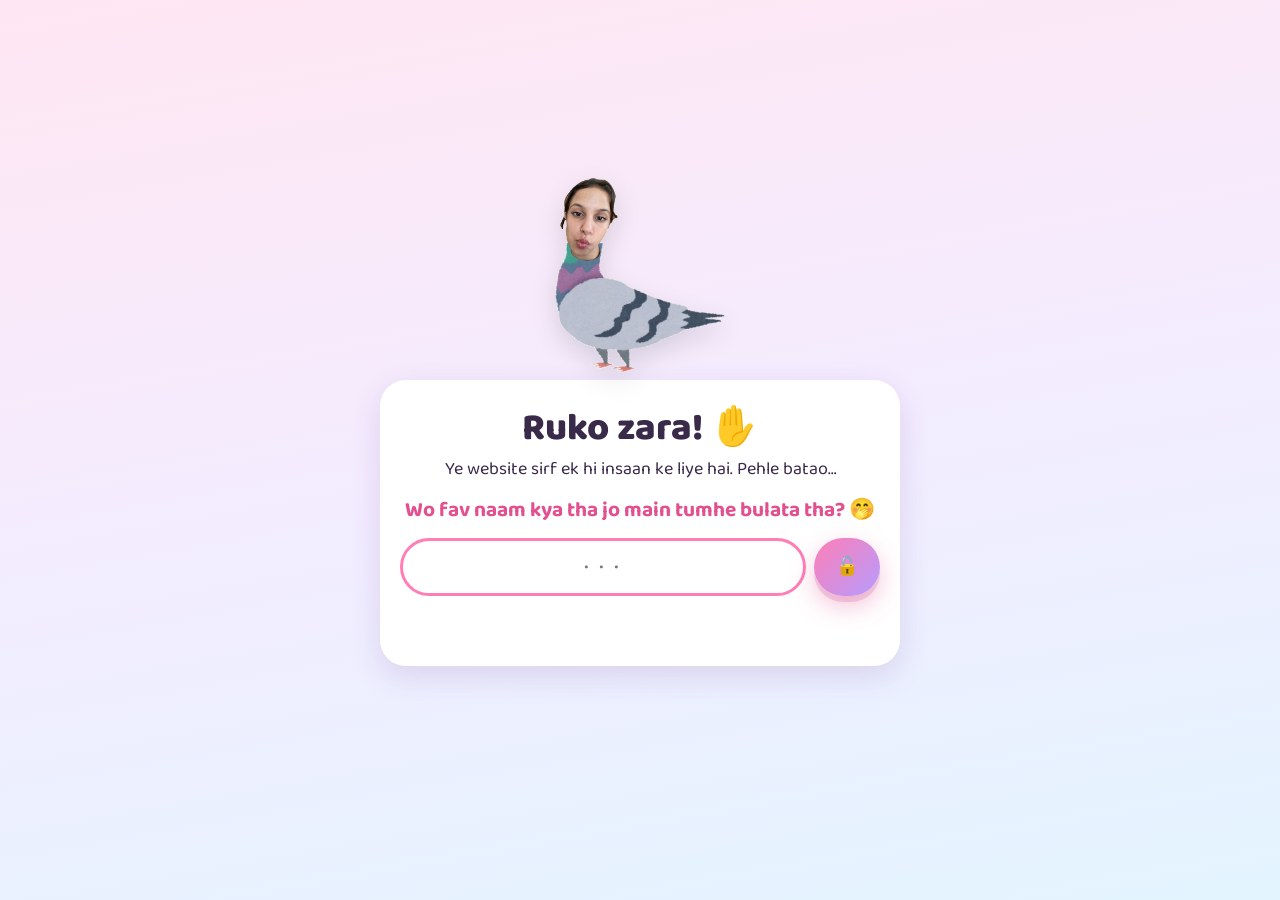
==== bday/index.html @ 53251f6f "Add birthday pigeon game in bday/ Password-gated, Hinglish, 8 levels from birth up to 5'1" plus a 20" ====
<!doctype html>
<html lang="hi">
<head>
<meta charset="utf-8">
<meta name="viewport" content="width=device-width, initial-scale=1, viewport-fit=cover">
<meta name="robots" content="noindex, nofollow">
<title>Ek Chhoti Si Udaan</title>
<meta name="theme-color" content="#ffd6e8">
<link rel="icon" href="data:image/svg+xml,<svg xmlns='http://www.w3.org/2000/svg' viewBox='0 0 100 100'><text y='.9em' font-size='90'>🕊️</text></svg>">
<link rel="preconnect" href="https://fonts.googleapis.com">
<link rel="preconnect" href="https://fonts.gstatic.com" crossorigin>
<link href="https://fonts.googleapis.com/css2?family=Baloo+2:wght@500;700;800&family=Caveat:wght@500;700&display=swap" rel="stylesheet">
<link rel="stylesheet" href="style.css">
</head>
<body>
<div id="emoji-bg" aria-hidden="true"></div>
<button id="music" class="music" aria-label="Music on/off" hidden>🔊</button>
<main id="app"></main>
<script src="content.js"></script>
<script src="app.js"></script>
</body>
</html>
---- bday/style.css ----
:root {
  --pink: #ff7eb6;
  --pink-deep: #e2508f;
  --pink-soft: #ffe3ef;
  --lav: #b59cff;
  --lav-soft: #efe9ff;
  --teal: #3fb7a3;
  --grey: #c9cbe0;
  --ink: #3a2a4a;
  --ink-soft: #7a6a8c;
  --card: #ffffff;
  --sky1: #bfe6ff;
  --sky2: #ffe0f0;
  --shadow: 0 10px 30px rgba(120, 60, 140, .16);
}

* { box-sizing: border-box; }
[hidden] { display: none !important; }
html, body { margin: 0; }
html { background: linear-gradient(170deg, #ffe6f2 0%, #f3ecff 50%, #e3f4ff 100%); min-height: 100%; }
body {
  font-family: "Baloo 2", system-ui, sans-serif;
  color: var(--ink);
  background: transparent;
  min-height: 100vh;
  overflow-x: hidden;
  -webkit-tap-highlight-color: transparent;
}
button { font: inherit; color: inherit; cursor: pointer; }
input { font: inherit; }

/* ---------- floating emoji background ---------- */
#emoji-bg { position: fixed; inset: 0; pointer-events: none; z-index: 0; overflow: hidden; }
#emoji-bg span {
  position: absolute; bottom: -60px; opacity: .55; user-select: none;
  animation: floatUp linear infinite;
}
#emoji-bg .combo { display: inline-flex; flex-direction: column; align-items: center; line-height: .8; }
#emoji-bg .combo i { font-style: normal; font-size: .45em; transform: translate(.3em, .25em) rotate(-10deg); }
#emoji-bg .combo b { font-weight: normal; }
@keyframes floatUp {
  0%   { transform: translate(0, 0) rotate(0deg); }
  50%  { transform: translate(var(--dx), -55vh) rotate(calc(var(--rot) / 2)); }
  100% { transform: translate(0, -115vh) rotate(var(--rot)); }
}

/* ---------- layout ---------- */
#app { position: relative; z-index: 1; padding: 16px 16px 48px; }
.screen {
  max-width: 520px; margin: 0 auto;
  animation: pop .45s cubic-bezier(.2, 1.4, .4, 1);
}
@keyframes pop { from { opacity: 0; transform: translateY(16px) scale(.97); } to { opacity: 1; transform: none; } }

h1 { font-size: clamp(28px, 7vw, 38px); line-height: 1.1; margin: 8px 0 6px; text-align: center; font-weight: 800; }
h1 span { color: var(--pink-deep); }
p { font-size: 18px; line-height: 1.5; margin: 0 0 12px; }

.card {
  background: var(--card); border-radius: 26px; padding: 20px;
  box-shadow: var(--shadow); margin: 16px 0;
}

.btn {
  display: inline-flex; align-items: center; justify-content: center; gap: 8px;
  border: 0; border-radius: 999px; padding: 12px 22px; font-weight: 800; font-size: 18px;
  background: linear-gradient(135deg, var(--pink), var(--lav)); color: #fff;
  box-shadow: 0 6px 0 #c9488a33, 0 10px 24px rgba(226, 80, 143, .35);
  transition: transform .12s, filter .2s, opacity .2s;
}
.btn:active { transform: translateY(3px) scale(.98); }
.btn:disabled { filter: grayscale(.8); opacity: .5; cursor: not-allowed; }
.btn.big { width: 100%; padding: 16px 22px; font-size: 21px; margin-top: 10px; }
.btn.ghost { background: #fff; color: var(--pink-deep); box-shadow: var(--shadow); }

.music {
  position: fixed; top: 12px; right: 12px; z-index: 50;
  width: 46px; height: 46px; border-radius: 50%; border: 0;
  background: #fff; box-shadow: var(--shadow); font-size: 22px;
}
.music.playing { animation: wiggle 1.2s ease-in-out infinite; }
@keyframes wiggle { 0%, 100% { transform: rotate(-8deg); } 50% { transform: rotate(8deg); } }

/* ---------- lock ---------- */
.lock { min-height: 92vh; display: flex; flex-direction: column; justify-content: center; text-align: center; }
.lock-pigeon { width: 170px; margin: 0 auto -8px; animation: bob 2.2s ease-in-out infinite; filter: drop-shadow(0 10px 12px rgba(0,0,0,.12)); }
@keyframes bob { 0%, 100% { transform: translateY(0) rotate(-3deg); } 50% { transform: translateY(-10px) rotate(3deg); } }
.lock .q { font-size: 21px; font-weight: 700; color: var(--pink-deep); }
.lock form, .qbox form { display: flex; gap: 8px; margin-top: 8px; }
.lock input, .qbox input {
  flex: 1; min-width: 0; border: 3px solid var(--pink-soft); border-radius: 999px;
  padding: 12px 18px; font-size: 18px; outline: none; background: #fff; color: var(--ink);
}
.lock input:focus, .qbox input:focus { border-color: var(--pink); }
.lock input { text-transform: uppercase; letter-spacing: 3px; text-align: center; }
.err { min-height: 28px; color: var(--pink-deep); font-weight: 700; margin-top: 10px; }
.shake { animation: shake .4s; }
@keyframes shake { 20%, 60% { transform: translateX(-10px); } 40%, 80% { transform: translateX(10px); } }

/* ---------- home ---------- */
.kicker { text-align: center; font-weight: 800; letter-spacing: 2px; color: var(--pink-deep); margin: 30px 0 0; }
.home .sub { text-align: center; color: var(--ink-soft); }
.measure { position: relative; margin: 6px auto 4px; max-width: 340px; }
.measure svg { width: 100%; height: auto; display: block; overflow: visible; }
.measure .fig { transform-origin: 50% 100%; cursor: pointer; }
.measure .fig.boing { animation: boing .6s; }
@keyframes boing { 30% { transform: scaleY(1.06); } 60% { transform: scaleY(.95); } }
.measure .plane { animation: land 6s ease-in-out infinite; }
@keyframes land {
  0%   { transform: translate(150px, -80px) rotate(0deg); opacity: 0; }
  10%  { opacity: 1; }
  45%  { transform: translate(0, 0); opacity: 1; }
  70%  { transform: translate(0, 0); opacity: 1; }
  85%  { transform: translate(-60px, -10px); opacity: 0; }
  100% { transform: translate(150px, -80px); opacity: 0; }
}
.measure .crown { animation: twinkle 1.6s ease-in-out infinite; transform-origin: center; transform-box: fill-box; }
@keyframes twinkle { 50% { transform: scale(1.2) rotate(8deg); } }

.map { list-style: none; padding: 0; margin: 22px 0 0; display: flex; flex-direction: column-reverse; gap: 10px; }
.map li button {
  width: 100%; display: grid; grid-template-columns: 86px 1fr 32px; align-items: center; gap: 10px;
  text-align: left; border: 0; border-radius: 20px; padding: 12px 14px; background: #fff; box-shadow: var(--shadow);
}
.map li b { background: var(--lav-soft); color: #6a4fd6; border-radius: 12px; padding: 4px 8px; text-align: center; font-size: 15px; }
.map li span { font-weight: 700; line-height: 1.2; }
.map li em { font-style: normal; font-size: 22px; text-align: center; }
.map li.locked button { opacity: .55; cursor: not-allowed; }
.map li.current button { outline: 3px solid var(--pink); }
.map-title { text-align: center; font-weight: 800; margin: 26px 0 -8px; color: var(--ink-soft); }

/* ---------- stage ---------- */
.stage-head { display: flex; align-items: center; gap: 8px; margin: 2px 60px 6px 0; }
.stage-head .back { border: 0; background: #fff; border-radius: 999px; padding: 6px 14px; box-shadow: var(--shadow); font-weight: 700; font-size: 15px; }
.chip { background: linear-gradient(135deg, var(--teal), #6fd3c3); color: #fff; font-weight: 800; border-radius: 999px; padding: 4px 14px; }
.count { margin-left: auto; color: var(--ink-soft); font-weight: 700; }
.subtitle { text-align: center; color: var(--pink-deep); font-weight: 700; }
.song { display: flex; align-items: center; justify-content: center; gap: 6px; color: var(--ink-soft); font-size: 15px; margin: 0 0 6px; }
.song .bars { display: inline-flex; gap: 2px; align-items: flex-end; height: 14px; }
.song .bars i { width: 3px; background: var(--pink); border-radius: 2px; animation: bar 0.9s ease-in-out infinite; }
.song .bars i:nth-child(2) { animation-delay: .2s; } .song .bars i:nth-child(3) { animation-delay: .4s; }
@keyframes bar { 0%, 100% { height: 4px; } 50% { height: 14px; } }

.polaroid {
  background: #fff; padding: 12px 12px 6px; border-radius: 6px; box-shadow: var(--shadow);
  width: min(78%, 300px); margin: 14px auto; transform: rotate(-2.5deg);
}
.polaroid img { width: 100%; aspect-ratio: 1 / 1; object-fit: cover; border-radius: 3px; display: block; background: var(--pink-soft); }
.polaroid figcaption { font-family: "Caveat", cursive; font-size: 24px; text-align: center; padding: 4px 0 2px; }
.gallery { display: flex; flex-wrap: wrap; justify-content: center; gap: 4px 10px; }
.gallery .polaroid { width: min(46%, 220px); margin: 8px 0; }
.gallery .polaroid:nth-child(even) { transform: rotate(3deg); }
.gallery.single .polaroid { width: min(78%, 300px); }

.story p { font-size: 19px; }

/* 10 things */
.ten { display: grid; grid-template-columns: repeat(2, 1fr); gap: 10px; }
.flip { perspective: 800px; border: 0; background: none; padding: 0; min-height: 120px; }
.flip .inner { position: relative; width: 100%; height: 100%; min-height: 120px; transition: transform .6s; transform-style: preserve-3d; }
.flip.open .inner { transform: rotateY(180deg); }
.flip .front, .flip .back {
  position: absolute; inset: 0; border-radius: 18px; backface-visibility: hidden; -webkit-backface-visibility: hidden;
  display: flex; align-items: center; justify-content: center; text-align: center; padding: 10px; box-shadow: var(--shadow);
}
.flip .front { background: linear-gradient(135deg, var(--pink), var(--lav)); color: #fff; font-weight: 800; font-size: 22px; flex-direction: column; }
.flip .front small { font-size: 14px; opacity: .85; font-weight: 700; }
.flip .back { background: #fff; transform: rotateY(180deg); font-size: 15.5px; line-height: 1.3; font-weight: 600; }
.progress { text-align: center; font-weight: 800; color: var(--pink-deep); margin-top: 10px; }

/* basketball */
.court {
  position: relative; height: 260px; border-radius: 22px; overflow: hidden; margin-top: 4px;
  background: linear-gradient(#ffe9d6 0 70%, #f5b98a 70% 100%);
  box-shadow: inset 0 -6px 0 #e59a63;
}
.court .hoop { position: absolute; top: 34px; left: 0; width: 84px; animation: hoopMove 2.6s ease-in-out infinite alternate; }
.court .board { width: 84px; height: 54px; border: 4px solid #fff; background: #ffffffaa; border-radius: 6px; box-shadow: 0 2px 6px rgba(0,0,0,.1); }
.court .rim { width: 60px; height: 8px; background: #ff6b3d; border-radius: 6px; margin: -8px auto 0; position: relative; }
.court .net { width: 50px; height: 26px; margin: 0 auto; background: repeating-linear-gradient(60deg, transparent 0 6px, #fff 6px 8px), repeating-linear-gradient(-60deg, transparent 0 6px, #fff 6px 8px); clip-path: polygon(0 0, 100% 0, 80% 100%, 20% 100%); }
@keyframes hoopMove { from { left: 4%; } to { left: calc(96% - 84px); } }
.court.fast .hoop { animation-duration: 1.7s; }
.court .ball { position: absolute; left: 50%; bottom: 14px; font-size: 44px; transform: translateX(-50%); transition: none; }
.court .ball.shoot { animation: shoot .55s cubic-bezier(.3, .7, .4, 1) forwards; }
@keyframes shoot { to { bottom: 172px; transform: translateX(-50%) scale(.6) rotate(540deg); } }
.court .ball.miss { animation: missBall .8s ease-in forwards; }
@keyframes missBall { 0% { bottom: 172px; transform: translateX(-50%) scale(.6); } 100% { bottom: -60px; transform: translateX(-10%) scale(.8) rotate(200deg); } }
.court .ball.swish { animation: swishBall .6s ease-in forwards; }
@keyframes swishBall { 0% { bottom: 172px; transform: translateX(-50%) scale(.6); } 100% { bottom: 14px; transform: translateX(-50%) scale(1); } }
.court .shout { position: absolute; inset: auto 0 90px; text-align: center; font-size: 30px; font-weight: 800; color: var(--pink-deep); opacity: 0; }
.court .shout.show { animation: shout .9s forwards; }
@keyframes shout { 0% { opacity: 0; transform: scale(.5); } 30% { opacity: 1; transform: scale(1.15); } 100% { opacity: 0; transform: translateY(-30px); } }
.shoot-row { display: flex; align-items: center; justify-content: space-between; gap: 12px; margin-top: 12px; }
.shoot-row .score { margin: 0; font-weight: 800; font-size: 20px; }

/* letter */
.envelope {
  display: block; width: 100%; border: 0; border-radius: 22px; padding: 40px 10px; font-size: 22px; font-weight: 800; color: var(--pink-deep);
  background: linear-gradient(135deg, #fff5f9, #ffe3ef); box-shadow: var(--shadow); animation: bob 2.4s ease-in-out infinite;
}
.envelope .big { display: block; font-size: 64px; }
.letter {
  background: #fffdf6 repeating-linear-gradient(transparent 0 33px, #f0d9e4 33px 34px);
  border-radius: 14px; padding: 20px 22px; box-shadow: var(--shadow); font-family: "Caveat", cursive;
  animation: pop .6s cubic-bezier(.2, 1.4, .4, 1);
}
.letter p { font-size: 26px; line-height: 34px; margin: 0 0 12px; }
.letter .sign { text-align: right; color: var(--pink-deep); font-weight: 700; }

/* gifts */
.gifts { display: grid; grid-template-columns: repeat(4, 1fr); gap: 8px; }
.gift {
  aspect-ratio: 1 / 1; border: 0; border-radius: 16px; background: #fff; box-shadow: var(--shadow);
  display: flex; flex-direction: column; align-items: center; justify-content: center; gap: 0; padding: 4px;
  font-size: 30px; line-height: 1; transition: transform .15s;
}
.gift small { font-size: 12px; font-weight: 800; color: var(--ink-soft); margin-top: 4px; }
.gift:not(.open) { animation: jiggle 2.8s ease-in-out infinite; }
.gift:nth-child(3n) { animation-delay: .4s; } .gift:nth-child(4n) { animation-delay: .9s; }
@keyframes jiggle { 0%, 88%, 100% { transform: rotate(0); } 92% { transform: rotate(-8deg); } 96% { transform: rotate(8deg); } }
.gift.open { background: linear-gradient(135deg, #fff, var(--pink-soft)); }
.gift.open small { color: var(--pink-deep); font-size: 10.5px; text-align: center; line-height: 1.1; word-break: break-word; }
.gift-pop { text-align: center; font-weight: 800; min-height: 30px; color: var(--pink-deep); margin-top: 10px; }
.outro { text-align: center; font-size: 20px; font-weight: 700; }

/* question */
.qbox { border: 3px dashed var(--lav); background: #fbf9ff; }
.qbox .qlabel { font-weight: 800; color: #6a4fd6; margin: 0; font-size: 15px; letter-spacing: 1px; }
.qbox .qtext { font-size: 20px; font-weight: 700; margin: 2px 0 4px; }
.qbox .btn { padding: 10px 18px; }
.qmsg { min-height: 26px; margin: 8px 0 0; font-weight: 700; }
.qmsg.ok { color: var(--teal); } .qmsg.no { color: var(--pink-deep); }
.qbox.done { border-style: solid; border-color: var(--teal); }
.hint { text-align: center; color: var(--ink-soft); font-size: 15px; margin-top: 8px; }

/* ---------- flight transition ---------- */
.flight {
  position: fixed; inset: 0; z-index: 100; overflow: hidden; display: flex; align-items: center; justify-content: center; flex-direction: column;
  background: linear-gradient(var(--sky1), var(--sky2)); animation: fadeIn .3s;
}
.flight.out { animation: fadeOut .5s forwards; }
@keyframes fadeIn { from { opacity: 0; } } @keyframes fadeOut { to { opacity: 0; } }
.flight .cloud { position: absolute; font-size: 70px; opacity: .9; animation: cloud linear infinite; }
@keyframes cloud { from { transform: translateX(110vw); } to { transform: translateX(-140px); } }
.flight .flyer { width: 170px; position: absolute; top: 34%; left: 0; animation: flyAcross 2.7s ease-in-out forwards; filter: drop-shadow(0 16px 14px rgba(0,0,0,.12)); }
@keyframes flyAcross {
  0%   { transform: translate(-200px, 40px) rotate(-8deg); }
  25%  { transform: translate(15vw, -20px) rotate(4deg); }
  50%  { transform: translate(calc(50vw - 85px), 10px) rotate(-4deg); }
  75%  { transform: translate(70vw, -30px) rotate(6deg); }
  100% { transform: translate(110vw, -10px) rotate(-2deg); }
}
.flight .flyer.flap { animation: flyAcross 2.7s ease-in-out forwards, flap .25s ease-in-out infinite alternate; }
.flight p { position: absolute; bottom: 18%; left: 16px; right: 16px; text-align: center; font-size: 20px; font-weight: 700; }
.flight p b { display: block; font-size: 26px; color: var(--pink-deep); }
.flight .ground { position: absolute; bottom: 0; left: 0; right: 0; height: 12%; background: linear-gradient(#bde8b0, #9cd88f); border-radius: 50% 50% 0 0 / 30% 30% 0 0; }

/* ---------- finale ---------- */
.finale { text-align: center; padding-top: 30px; }
.finale .cake { font-size: 90px; animation: bob 2s ease-in-out infinite; }
.finale .faceRing { width: 150px; height: 180px; margin: 0 auto -20px; filter: drop-shadow(0 10px 18px rgba(226, 80, 143, .35)); }
.finale .faceRing img { width: 100%; height: 100%; object-fit: contain; }

/* confetti */
.confetti { position: fixed; top: -40px; z-index: 200; pointer-events: none; font-size: 22px; animation: fall linear forwards; }
@keyframes fall { to { transform: translateY(110vh) rotate(720deg); } }

@media (prefers-reduced-motion: reduce) {
  *, *::before, *::after { animation-duration: .01ms !important; animation-iteration-count: 1 !important; }
  #emoji-bg { display: none; }
}
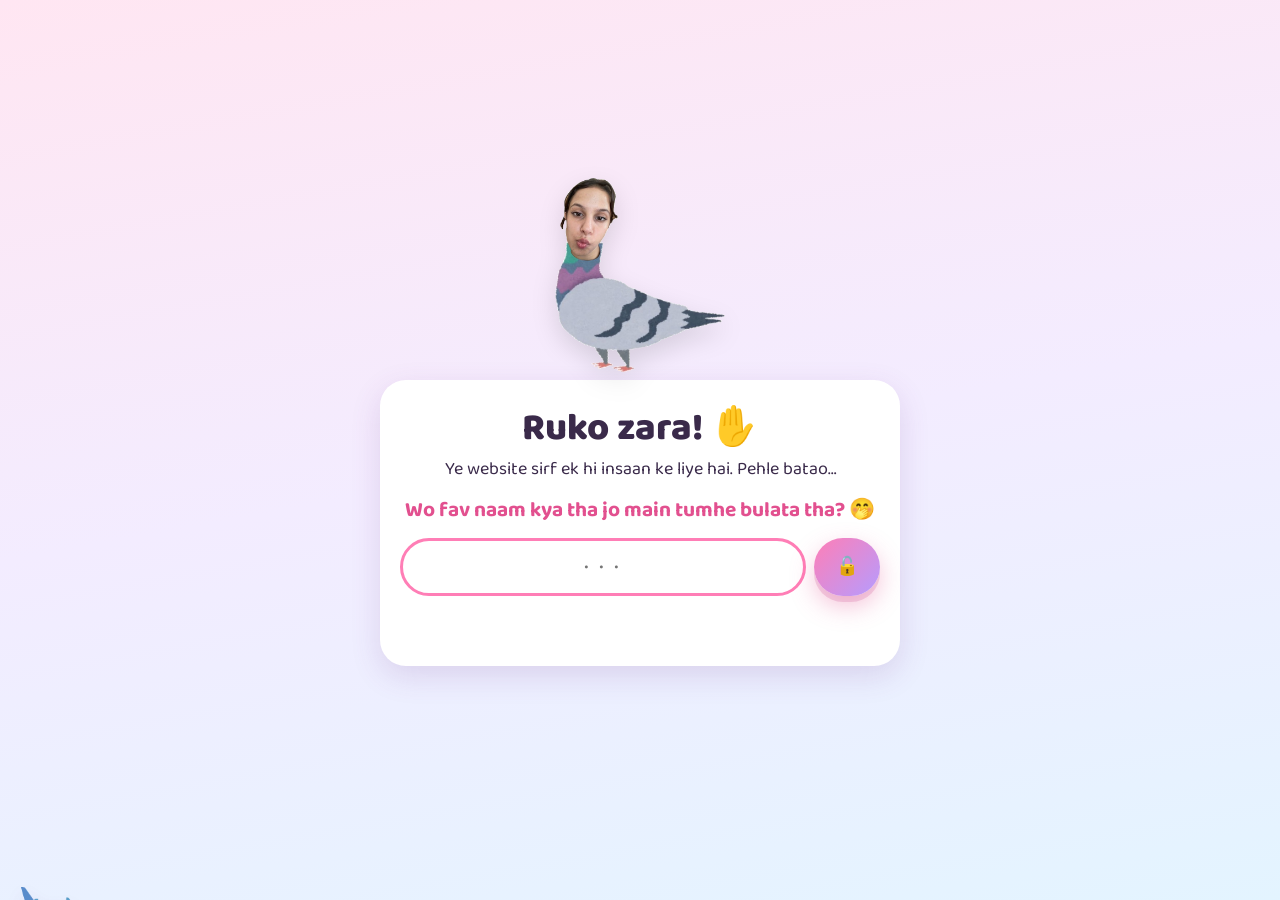
==== commit 1b8c8156: "Remember login and progress on each device, completed levels stay open; retitle to Chotuuuuu ka bday" ====
--- a/bday/index.html
+++ b/bday/index.html
@@ -4,7 +4,7 @@
 <meta charset="utf-8">
 <meta name="viewport" content="width=device-width, initial-scale=1, viewport-fit=cover">
 <meta name="robots" content="noindex, nofollow">
-<title>Ek Chhoti Si Udaan</title>
+<title>Chotuuuuu ka bday</title>
 <meta name="theme-color" content="#ffd6e8">
 <link rel="icon" href="data:image/svg+xml,<svg xmlns='http://www.w3.org/2000/svg' viewBox='0 0 100 100'><text y='.9em' font-size='90'>🕊️</text></svg>">
 <link rel="preconnect" href="https://fonts.googleapis.com">
--- a/bday/style.css
+++ b/bday/style.css
@@ -35,13 +35,15 @@
   position: absolute; bottom: -60px; opacity: .55; user-select: none;
   animation: floatUp linear infinite;
 }
+#emoji-bg .sticker { bottom: -200px; opacity: .62; filter: drop-shadow(0 6px 8px rgba(120,60,140,.18)); }
+#emoji-bg .sticker svg { width: 100%; height: auto; display: block; overflow: visible; }
 #emoji-bg .combo { display: inline-flex; flex-direction: column; align-items: center; line-height: .8; }
 #emoji-bg .combo i { font-style: normal; font-size: .45em; transform: translate(.3em, .25em) rotate(-10deg); }
 #emoji-bg .combo b { font-weight: normal; }
 @keyframes floatUp {
   0%   { transform: translate(0, 0) rotate(0deg); }
   50%  { transform: translate(var(--dx), -55vh) rotate(calc(var(--rot) / 2)); }
-  100% { transform: translate(0, -115vh) rotate(var(--rot)); }
+  100% { transform: translate(0, calc(-100vh - 260px)) rotate(var(--rot)); }
 }
 
 /* ---------- layout ---------- */
@@ -145,7 +147,8 @@
   background: #fff; padding: 12px 12px 6px; border-radius: 6px; box-shadow: var(--shadow);
   width: min(78%, 300px); margin: 14px auto; transform: rotate(-2.5deg);
 }
-.polaroid img { width: 100%; aspect-ratio: 1 / 1; object-fit: cover; border-radius: 3px; display: block; background: var(--pink-soft); }
+.polaroid img { width: 100%; height: auto; max-height: 520px; object-fit: cover; border-radius: 3px; display: block; background: var(--pink-soft); }
+.polaroid.video video { width: 100%; height: auto; border-radius: 3px; display: block; background: #000; }
 .polaroid figcaption { font-family: "Caveat", cursive; font-size: 24px; text-align: center; padding: 4px 0 2px; }
 .gallery { display: flex; flex-wrap: wrap; justify-content: center; gap: 4px 10px; }
 .gallery .polaroid { width: min(46%, 220px); margin: 8px 0; }
@@ -155,17 +158,19 @@
 .story p { font-size: 19px; }
 
 /* 10 things */
-.ten { display: grid; grid-template-columns: repeat(2, 1fr); gap: 10px; }
-.flip { perspective: 800px; border: 0; background: none; padding: 0; min-height: 120px; }
-.flip .inner { position: relative; width: 100%; height: 100%; min-height: 120px; transition: transform .6s; transform-style: preserve-3d; }
-.flip.open .inner { transform: rotateY(180deg); }
-.flip .front, .flip .back {
-  position: absolute; inset: 0; border-radius: 18px; backface-visibility: hidden; -webkit-backface-visibility: hidden;
-  display: flex; align-items: center; justify-content: center; text-align: center; padding: 10px; box-shadow: var(--shadow);
-}
-.flip .front { background: linear-gradient(135deg, var(--pink), var(--lav)); color: #fff; font-weight: 800; font-size: 22px; flex-direction: column; }
-.flip .front small { font-size: 14px; opacity: .85; font-weight: 700; }
-.flip .back { background: #fff; transform: rotateY(180deg); font-size: 15.5px; line-height: 1.3; font-weight: 600; }
+.ten { display: flex; flex-direction: column; gap: 10px; }
+.flip { display: block; width: 100%; border: 0; padding: 0; text-align: left; background: #fff; border-radius: 20px; box-shadow: var(--shadow); overflow: hidden; }
+.flip .front {
+  display: flex; align-items: center; gap: 12px; padding: 14px 16px;
+  background: linear-gradient(135deg, var(--pink), var(--lav)); color: #fff;
+}
+.flip .front b { font-size: 22px; font-weight: 800; min-width: 38px; }
+.flip .front .ttl { flex: 1; font-weight: 800; font-size: 18px; line-height: 1.2; }
+.flip .front small { font-size: 13px; font-weight: 700; opacity: .9; white-space: nowrap; }
+.flip:not(.open) .front .ttl { filter: blur(5px); }
+.flip.open .front small { display: none; }
+.flip .back { display: none; padding: 14px 18px 16px; font-size: 17px; line-height: 1.5; font-weight: 500; }
+.flip.open .back { display: block; animation: pop .45s cubic-bezier(.2, 1.4, .4, 1); }
 .progress { text-align: center; font-weight: 800; color: var(--pink-deep); margin-top: 10px; }
 
 /* basketball */
@@ -269,3 +274,20 @@
   *, *::before, *::after { animation-duration: .01ms !important; animation-iteration-count: 1 !important; }
   #emoji-bg { display: none; }
 }
+
+/* ---------- sorry spam ---------- */
+.spam { position: fixed; inset: 0; z-index: 90; overflow: hidden; background: rgba(255, 240, 247, .55); backdrop-filter: blur(2px); -webkit-backdrop-filter: blur(2px); animation: fadeIn .3s; }
+.spam.out { animation: fadeOut .5s forwards; }
+.spam .words { position: absolute; inset: 0; }
+.sorry-word {
+  position: absolute; font-weight: 800; white-space: nowrap; line-height: 1;
+  text-shadow: 0 3px 0 #fff, 0 6px 14px rgba(120, 60, 140, .25);
+  transform: rotate(var(--r)); animation: sorryPop .35s cubic-bezier(.2, 1.6, .4, 1);
+}
+@keyframes sorryPop { from { transform: rotate(var(--r)) scale(0); opacity: 0; } to { transform: rotate(var(--r)) scale(1); opacity: 1; } }
+.spam .stop {
+  position: absolute; left: 16px; right: 16px; bottom: calc(24px + env(safe-area-inset-bottom)); width: auto; z-index: 2;
+  font-size: 22px; animation: pop .4s cubic-bezier(.2, 1.4, .4, 1), throb 1s ease-in-out .4s infinite;
+}
+@keyframes throb { 50% { transform: scale(1.05); }
+}
